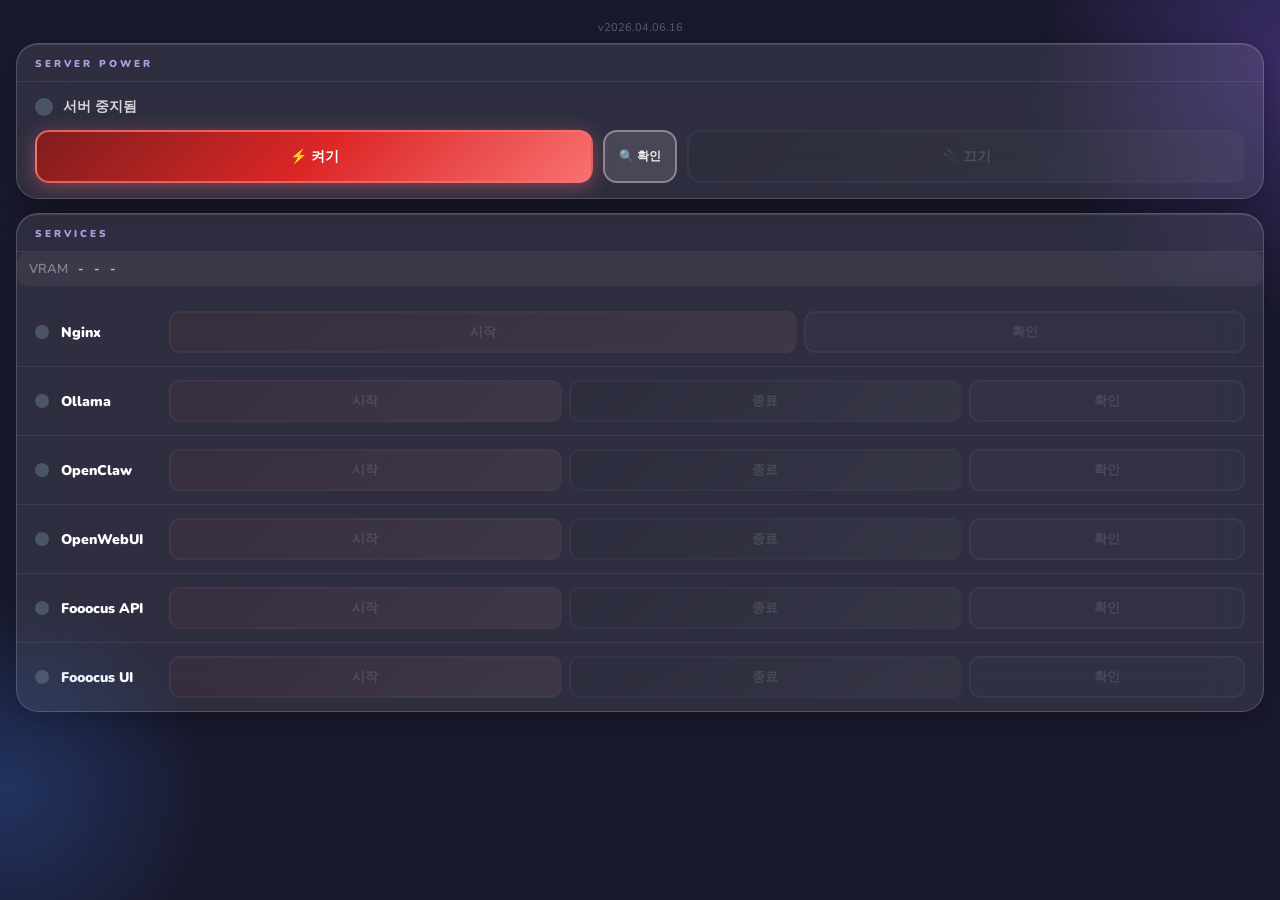
==== index.html @ 9ccc8fa9 "Add Fooocus UI button, separate API and UI controls" ====
<!DOCTYPE html>
<html lang="ko">
<head>
  <meta charset="UTF-8">
  <meta name="viewport" content="width=device-width, initial-scale=1.0">
  <meta name="apple-mobile-web-app-capable" content="yes">
  <meta name="apple-mobile-web-app-status-bar-style" content="black-translucent">
  <meta name="apple-mobile-web-app-title" content="서버제어">
  <title>서버제어</title>
  <link rel="manifest" href="manifest.json">
  <link href="https://fonts.googleapis.com/css2?family=Nunito:wght@400;600;700;800;900&display=swap" rel="stylesheet">
  <link rel="stylesheet" href="style.css">
</head>
<body>
  <div class="overlay" id="overlay">
    <div class="spinner"></div>
    <div class="overlay-text" id="overlay-text">처리중...</div>
    <div class="overlay-sub" id="overlay-sub">잠시만 기다려주세요</div>
  </div>

  <div style="text-align:center; color:rgba(255,255,255,0.3); font-size:11px; margin-bottom:8px;">v2026.04.06.16</div>
  <div class="card">
    <div class="card-title">Server Power</div>
    <div class="power-inner">
      <div class="power-status-row">
        <div class="status-dot checking" id="server-dot"></div>
        <div class="status-text" id="server-status-text">상태 확인중...</div>
      </div>
      <div class="power-btns">
        <button class="btn-on" id="btn-server-on" onclick="powerOn()" disabled>⚡ 켜기</button>
        <button class="btn-check-power" onclick="checkServerStatus()">🔍 확인</button>
        <button class="btn-off" id="btn-server-off" onclick="powerOff()" disabled>🔌 끄기</button>
      </div>
    </div>
  </div>

  <div class="card">
    <div class="card-title">Services</div>
    <div class="vram-bar" id="vram-bar">
      <span>VRAM</span>
      <span id="vram-total">-</span>
      <span id="vram-used">-</span>
      <span id="vram-free">-</span>
    </div>
    <div class="service-row">
      <div class="svc-dot checking" id="nginx-dot"></div>
      <div class="svc-name">Nginx</div>
      <div class="svc-btns">
        <button class="svc-btn svc-start" id="nginx-start" onclick="serviceCtrl('nginx','start','Nginx 시작중...')" disabled>시작</button>
        <button class="svc-btn svc-chk" onclick="serviceCheck('nginx')">확인</button>
      </div>
    </div>
    <div class="service-row">
      <div class="svc-dot checking" id="ollama-dot"></div>
      <div class="svc-name">Ollama</div>
      <div class="svc-btns">
        <button class="svc-btn svc-start" id="ollama-start" onclick="serviceCtrl('ollama','start','Ollama 시작중...')" disabled>시작</button>
        <button class="svc-btn svc-stop" id="ollama-stop" onclick="ollamaStop()" disabled>종료</button>
        <button class="svc-btn svc-chk" onclick="serviceCheck('ollama')">확인</button>
      </div>
    </div>
    <div class="service-row">
      <div class="svc-dot checking" id="openclaw-dot"></div>
      <div class="svc-name">OpenClaw</div>
      <div class="svc-btns">
        <button class="svc-btn svc-start" id="openclaw-start" onclick="serviceCtrl('openclaw','start','OpenClaw 시작중...')" disabled>시작</button>
        <button class="svc-btn svc-stop" id="openclaw-stop" onclick="serviceCtrl('openclaw','stop','OpenClaw 종료중...')" disabled>종료</button>
        <button class="svc-btn svc-chk" onclick="serviceCheck('openclaw')">확인</button>
      </div>
    </div>
  <div class="service-row">
      <div class="svc-dot checking" id="openwebui-dot"></div>
      <div class="svc-name">OpenWebUI</div>
      <div class="svc-btns">
        <button class="svc-btn svc-start" id="openwebui-start" onclick="serviceCtrl('openwebui','start','OpenWebUI 시작중...')" disabled>시작</button>
        <button class="svc-btn svc-stop" id="openwebui-stop" onclick="serviceCtrl('openwebui','stop','OpenWebUI 종료중...')" disabled>종료</button>
        <button class="svc-btn svc-chk" onclick="serviceCheck('openwebui')">확인</button>
      </div>
    </div>
    <div class="service-row">
      <div class="svc-dot checking" id="fooocus-dot"></div>
      <div class="svc-name">Fooocus API</div>
      <div class="svc-btns">
        <button class="svc-btn svc-start" id="fooocus-start" onclick="serviceCtrl('fooocus','start','Fooocus API 시작중...')" disabled>시작</button>
        <button class="svc-btn svc-stop" id="fooocus-stop" onclick="serviceCtrl('fooocus','stop','Fooocus API 종료중...')" disabled>종료</button>
        <button class="svc-btn svc-chk" onclick="serviceCheck('fooocus')">확인</button>
      </div>
    </div>
    <div class="service-row">
      <div class="svc-dot checking" id="fooocus_ui-dot"></div>
      <div class="svc-name">Fooocus UI</div>
      <div class="svc-btns">
        <button class="svc-btn svc-start" id="fooocus_ui-start" onclick="serviceCtrl('fooocus_ui','start','Fooocus UI 시작중...')" disabled>시작</button>
        <button class="svc-btn svc-stop" id="fooocus_ui-stop" onclick="serviceCtrl('fooocus_ui','stop','Fooocus UI 종료중...')" disabled>종료</button>
        <button class="svc-btn svc-chk" onclick="serviceCheck('fooocus_ui')">확인</button>
      </div>
    </div>
  </div>

  
  </div>

  <script src="app.js"></script>
</body>
</html>
---- style.css ----
* { margin: 0; padding: 0; box-sizing: border-box; }
body {
  min-height: 100vh;
  background: #1a1a2e;
  font-family: 'Nunito', sans-serif;
  padding: 20px 16px 50px;
  position: relative;
  overflow-x: hidden;
}
body::before {
  content: '';
  position: fixed; top: -20%; right: -20%;
  width: 500px; height: 500px;
  background: radial-gradient(circle, rgba(139,92,246,0.3) 0%, transparent 70%);
  pointer-events: none;
}
body::after {
  content: '';
  position: fixed; bottom: -10%; left: -15%;
  width: 400px; height: 400px;
  background: radial-gradient(circle, rgba(59,130,246,0.25) 0%, transparent 70%);
  pointer-events: none;
}
.overlay {
  display: none; position: fixed;
  top: 0; left: 0; width: 100%; height: 100%;
  background: rgba(5,2,15,0.92);
  backdrop-filter: blur(16px);
  z-index: 999;
  justify-content: center; align-items: center;
  flex-direction: column; gap: 22px;
}
.overlay.show { display: flex; }
.spinner {
  width: 52px; height: 52px;
  border: 4px solid rgba(167,139,250,0.15);
  border-top-color: #a78bfa;
  border-radius: 50%;
  animation: spin 0.85s linear infinite;
}
@keyframes spin { to { transform: rotate(360deg); } }
.overlay-text { color: #fff; font-size: 18px; font-weight: 800; }
.overlay-sub { color: rgba(255,255,255,0.35); font-size: 13px; font-weight: 600; }
.card {
  background: rgba(255,255,255,0.09);
  backdrop-filter: blur(24px);
  border: 1px solid rgba(255,255,255,0.18);
  border-radius: 22px;
  margin-bottom: 14px;
  overflow: hidden;
  box-shadow: 0 8px 32px rgba(0,0,0,0.35), inset 0 1px 0 rgba(255,255,255,0.12);
}
.card-title {
  font-size: 10px; font-weight: 900; letter-spacing: 3px;
  text-transform: uppercase; color: rgba(196,181,253,0.85);
  padding: 13px 18px 10px;
  border-bottom: 1px solid rgba(255,255,255,0.08);
}
.power-inner { padding: 15px 18px; }
.power-status-row { display: flex; align-items: center; gap: 10px; margin-bottom: 14px; }
.status-dot {
  width: 18px; height: 18px; border-radius: 50%;
  background: #4b5563; transition: all 0.4s; flex-shrink: 0;
}
.status-dot.online { background: #f87171; box-shadow: 0 0 14px #f87171, 0 0 28px rgba(248,113,113,0.6); }
.status-dot.offline { background: #4b5563; box-shadow: none; }
.status-dot.checking { background: #fbbf24; animation: blink 0.9s ease-in-out infinite; }
@keyframes blink { 0%,100%{opacity:1} 50%{opacity:0.25} }
.status-text { font-size: 14px; font-weight: 700; color: rgba(255,255,255,0.8); }
.power-btns { display: grid; grid-template-columns: 1fr auto 1fr; gap: 10px; }
button:disabled {
  opacity: 0.15 !important;
  cursor: not-allowed !important;
  box-shadow: none !important;
  filter: grayscale(60%);
}
.btn-on {
  background: linear-gradient(135deg, #7f1d1d, #dc2626, #f87171);
  color: #fff;
  border: 2px solid rgba(248,113,113,0.8);
  border-radius: 14px; padding: 15px 10px;
  font-size: 14px; font-weight: 900; font-family: 'Nunito', sans-serif;
  cursor: pointer;
  box-shadow: 0 4px 20px rgba(248,113,113,0.4);
  transition: all 0.2s;
}
.btn-on:not(:disabled):active { transform: scale(0.95); }
.btn-off {
  background: linear-gradient(135deg, #1f2937, #374151, #6b7280);
  color: #fff;
  border: 2px solid rgba(107,114,128,0.8);
  border-radius: 14px; padding: 15px 10px;
  font-size: 14px; font-weight: 900; font-family: 'Nunito', sans-serif;
  cursor: pointer;
  box-shadow: 0 4px 20px rgba(107,114,128,0.3);
  transition: all 0.2s;
}
.btn-off:not(:disabled):active { transform: scale(0.95); }
.btn-check-power {
  background: rgba(255,255,255,0.12); color: rgba(255,255,255,0.9);
  border: 2px solid rgba(255,255,255,0.35);
  border-radius: 14px; padding: 15px 14px;
  font-size: 12px; font-weight: 800; font-family: 'Nunito', sans-serif;
  cursor: pointer; transition: all 0.2s; white-space: nowrap;
}
.btn-check-power:active { background: rgba(255,255,255,0.2); }
.service-row {
  display: flex; align-items: center;
  padding: 13px 18px;
  border-bottom: 1px solid rgba(255,255,255,0.07);
  gap: 12px;
}
.service-row:last-child { border-bottom: none; }
.svc-dot {
  width: 14px; height: 14px; border-radius: 50%;
  background: #4b5563; flex-shrink: 0; transition: all 0.4s;
}
.svc-dot.online { background: #f87171; box-shadow: 0 0 10px rgba(248,113,113,0.8); }
.svc-dot.offline { background: #4b5563; box-shadow: none; }
.svc-dot.checking { background: #fbbf24; animation: blink 0.9s ease-in-out infinite; }
.svc-name { font-size: 14px; font-weight: 900; color: #fff; width: 96px; flex-shrink: 0; }
.svc-btns { display: flex; gap: 7px; flex: 1; }
.svc-btn {
  flex: 1; padding: 10px 0; border-radius: 11px;
  font-size: 13px; font-weight: 800; font-family: 'Nunito', sans-serif;
  cursor: pointer; transition: all 0.15s;
}
.svc-btn:not(:disabled):active { transform: scale(0.94); }
.svc-start {
  background: linear-gradient(135deg, rgba(185,28,28,0.9), rgba(248,113,113,0.8));
  color: #fff;
  border: 2px solid rgba(248,113,113,0.7);
  box-shadow: 0 2px 12px rgba(248,113,113,0.3);
}
.svc-stop {
  background: linear-gradient(135deg, rgba(31,41,55,0.9), rgba(107,114,128,0.7));
  color: rgba(255,255,255,0.85);
  border: 2px solid rgba(107,114,128,0.6);
}
.svc-chk {
  flex: 0.7;
  background: rgba(255,255,255,0.1);
  color: rgba(255,255,255,0.8);
  border: 2px solid rgba(255,255,255,0.3);
}
.proj-inner { padding: 15px 18px; }
.proj-row { display: flex; gap: 8px; }
.proj-input {
  flex: 1; padding: 14px 15px; border-radius: 13px;
  border: 2px solid rgba(167,139,250,0.5);
  background: rgba(167,139,250,0.1); color: #fff;
  font-size: 14px; font-family: 'Nunito', sans-serif; font-weight: 700; outline: none;
  transition: all 0.2s;
}
.proj-input:focus { border-color: rgba(167,139,250,0.9); background: rgba(167,139,250,0.15); }
.proj-input::placeholder { color: rgba(255,255,255,0.4); font-weight: 600; }
.proj-input:disabled { opacity: 0.15; cursor: not-allowed; }
.btn-create {
  padding: 14px 18px; border-radius: 13px;
  border: 2px solid rgba(167,139,250,0.8);
  background: linear-gradient(135deg, #6d28d9, #7c3aed, #a78bfa); color: #fff;
  font-size: 13px; font-weight: 900; font-family: 'Nunito', sans-serif;
  cursor: pointer;
  box-shadow: 0 4px 15px rgba(124,58,237,0.5);
  transition: all 0.2s;
}
.btn-create:not(:disabled):active { transform: scale(0.95); }
.btn-del {
  padding: 14px 18px; border-radius: 13px;
  border: 2px solid rgba(248,113,113,0.7);
  background: rgba(220,38,38,0.25); color: #fca5a5;
  font-size: 13px; font-weight: 900; font-family: 'Nunito', sans-serif;
  cursor: pointer; transition: all 0.2s;
  box-shadow: 0 2px 12px rgba(220,38,38,0.25);
}
.btn-del:not(:disabled):active { transform: scale(0.95); }
.links { display: flex; flex-direction: column; gap: 10px; margin-top: 4px; }
.link-btn {
  display: block;
  background: rgba(255,255,255,0.07);
  backdrop-filter: blur(10px);
  border: 2px solid rgba(255,255,255,0.25);
  border-radius: 16px; padding: 16px 20px; text-align: center;
  color: rgba(255,255,255,0.85); font-size: 14px; font-weight: 800;
  font-family: 'Nunito', sans-serif; text-decoration: none; transition: all 0.2s;
  box-shadow: 0 4px 12px rgba(0,0,0,0.2);
}
.link-btn:active { background: rgba(167,139,250,0.18); color: #fff; border-color: rgba(167,139,250,0.6); }

.vram-bar {
  display: flex;
  gap: 10px;
  align-items: center;
  padding: 8px 12px;
  background: rgba(255,255,255,0.05);
  border-radius: 10px;
  margin-bottom: 12px;
  font-size: 13px;
  color: rgba(255,255,255,0.7);
  font-weight: 700;
}
.vram-bar span:first-child {
  color: rgba(255,255,255,0.4);
  font-weight: 600;
}
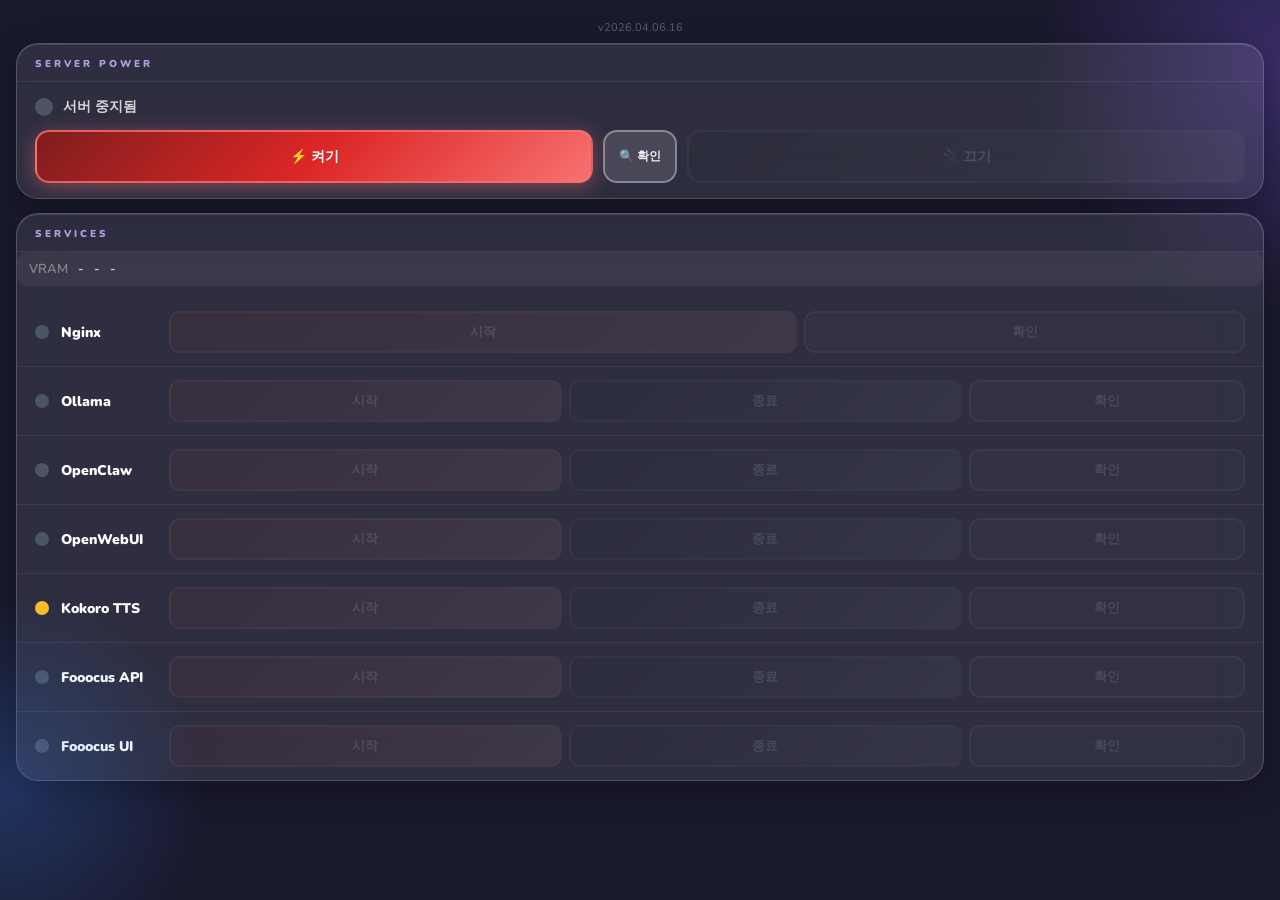
==== commit 69bcd7ce: "v2026.04.17 Add Kokoro TTS button" ====
--- a/index.html
+++ b/index.html
@@ -78,6 +78,15 @@
       </div>
     </div>
     <div class="service-row">
+      <div class="svc-dot checking" id="kokoro-dot"></div>
+      <div class="svc-name">Kokoro TTS</div>
+      <div class="svc-btns">
+        <button class="svc-btn svc-start" id="kokoro-start" onclick="serviceCtrl('kokoro','start','Kokoro 시작중...')" disabled>시작</button>
+        <button class="svc-btn svc-stop" id="kokoro-stop" onclick="serviceCtrl('kokoro','stop','Kokoro 종료중...')" disabled>종료</button>
+        <button class="svc-btn svc-chk" onclick="serviceCheck('kokoro')">확인</button>
+      </div>
+    </div>
+    <div class="service-row">
       <div class="svc-dot checking" id="fooocus-dot"></div>
       <div class="svc-name">Fooocus API</div>
       <div class="svc-btns">
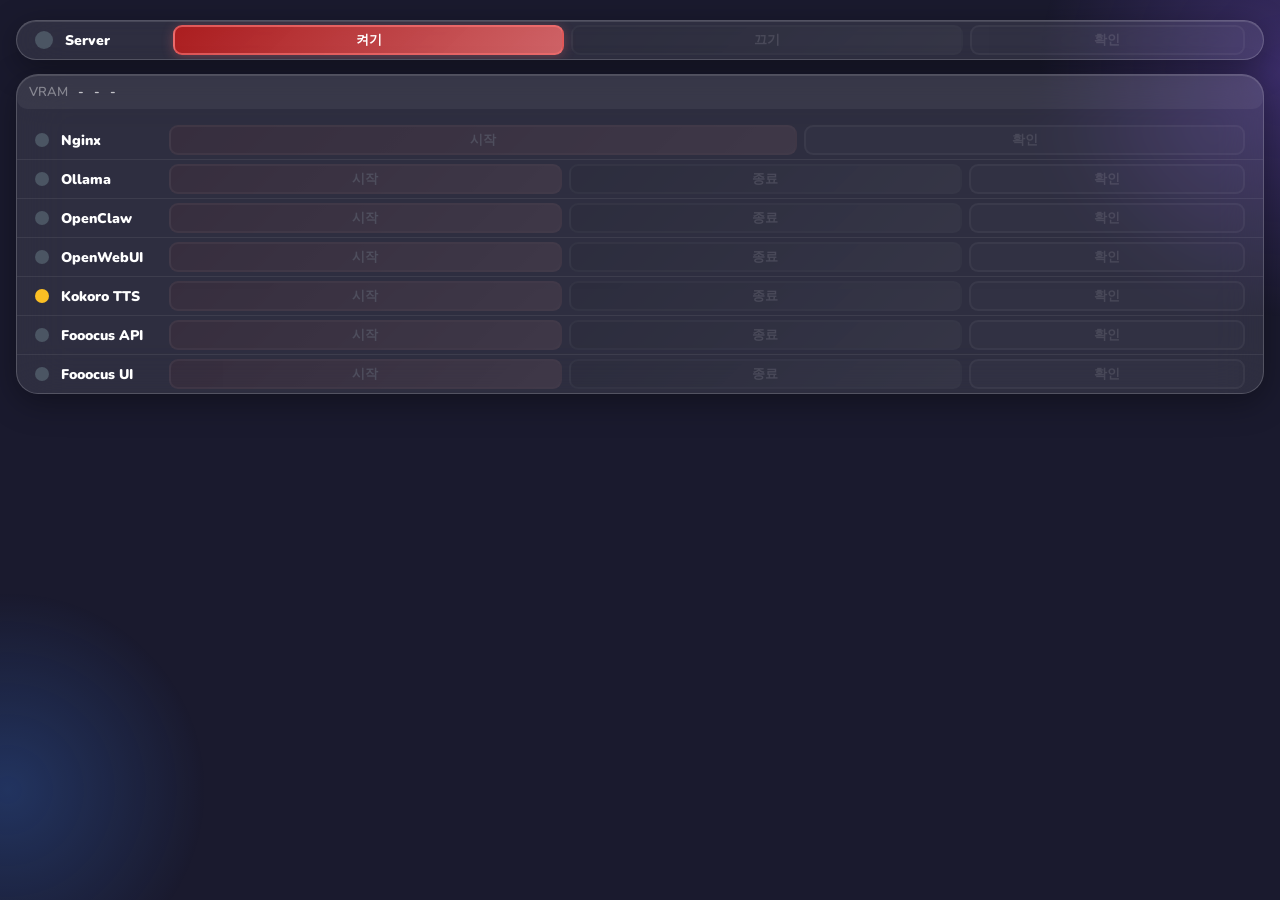
==== commit 37cb75d5: "UI compact, add Kokoro TTS, remove version/titles" ====
--- a/index.html
+++ b/index.html
@@ -9,7 +9,7 @@
   <title>서버제어</title>
   <link rel="manifest" href="manifest.json">
   <link href="https://fonts.googleapis.com/css2?family=Nunito:wght@400;600;700;800;900&display=swap" rel="stylesheet">
-  <link rel="stylesheet" href="style.css">
+  <link rel="stylesheet" href="style.css?v=17">
 </head>
 <body>
   <div class="overlay" id="overlay">
@@ -18,24 +18,21 @@
     <div class="overlay-sub" id="overlay-sub">잠시만 기다려주세요</div>
   </div>
 
-  <div style="text-align:center; color:rgba(255,255,255,0.3); font-size:11px; margin-bottom:8px;">v2026.04.06.16</div>
   <div class="card">
-    <div class="card-title">Server Power</div>
-    <div class="power-inner">
-      <div class="power-status-row">
-        <div class="status-dot checking" id="server-dot"></div>
-        <div class="status-text" id="server-status-text">상태 확인중...</div>
-      </div>
-      <div class="power-btns">
-        <button class="btn-on" id="btn-server-on" onclick="powerOn()" disabled>⚡ 켜기</button>
-        <button class="btn-check-power" onclick="checkServerStatus()">🔍 확인</button>
-        <button class="btn-off" id="btn-server-off" onclick="powerOff()" disabled>🔌 끄기</button>
+    <div class="service-row">
+      <div class="status-dot checking" id="server-dot"></div>
+      <div class="svc-name">Server</div>
+      <div id="server-status-text" style="display:none"></div>
+      <div class="svc-btns">
+        <button class="svc-btn svc-start" id="btn-server-on" onclick="powerOn()" disabled>켜기</button>
+        <button class="svc-btn svc-stop" id="btn-server-off" onclick="powerOff()" disabled>끄기</button>
+        <button class="svc-btn svc-chk" onclick="checkServerStatus()">확인</button>
       </div>
     </div>
   </div>
 
   <div class="card">
-    <div class="card-title">Services</div>
+    
     <div class="vram-bar" id="vram-bar">
       <span>VRAM</span>
       <span id="vram-total">-</span>
@@ -109,6 +106,6 @@
   
   </div>
 
-  <script src="app.js"></script>
+  <script src="app.js?v=17"></script>
 </body>
 </html>
--- a/style.css
+++ b/style.css
@@ -56,8 +56,8 @@
   padding: 13px 18px 10px;
   border-bottom: 1px solid rgba(255,255,255,0.08);
 }
-.power-inner { padding: 15px 18px; }
-.power-status-row { display: flex; align-items: center; gap: 10px; margin-bottom: 14px; }
+.power-inner { padding: 4px 18px; }
+.power-status-row { display: flex; align-items: center; gap: 10px; margin-bottom: 8px; }
 .status-dot {
   width: 18px; height: 18px; border-radius: 50%;
   background: #4b5563; transition: all 0.4s; flex-shrink: 0;
@@ -100,13 +100,13 @@
   background: rgba(255,255,255,0.12); color: rgba(255,255,255,0.9);
   border: 2px solid rgba(255,255,255,0.35);
   border-radius: 14px; padding: 15px 14px;
-  font-size: 12px; font-weight: 800; font-family: 'Nunito', sans-serif;
+  font-size: 13px; font-weight: 800; font-family: 'Nunito', sans-serif;
   cursor: pointer; transition: all 0.2s; white-space: nowrap;
 }
 .btn-check-power:active { background: rgba(255,255,255,0.2); }
 .service-row {
   display: flex; align-items: center;
-  padding: 13px 18px;
+  padding: 4px 18px;
   border-bottom: 1px solid rgba(255,255,255,0.07);
   gap: 12px;
 }
@@ -121,7 +121,7 @@
 .svc-name { font-size: 14px; font-weight: 900; color: #fff; width: 96px; flex-shrink: 0; }
 .svc-btns { display: flex; gap: 7px; flex: 1; }
 .svc-btn {
-  flex: 1; padding: 10px 0; border-radius: 11px;
+  flex: 1; padding: 4px 0; border-radius: 9px;
   font-size: 13px; font-weight: 800; font-family: 'Nunito', sans-serif;
   cursor: pointer; transition: all 0.15s;
 }
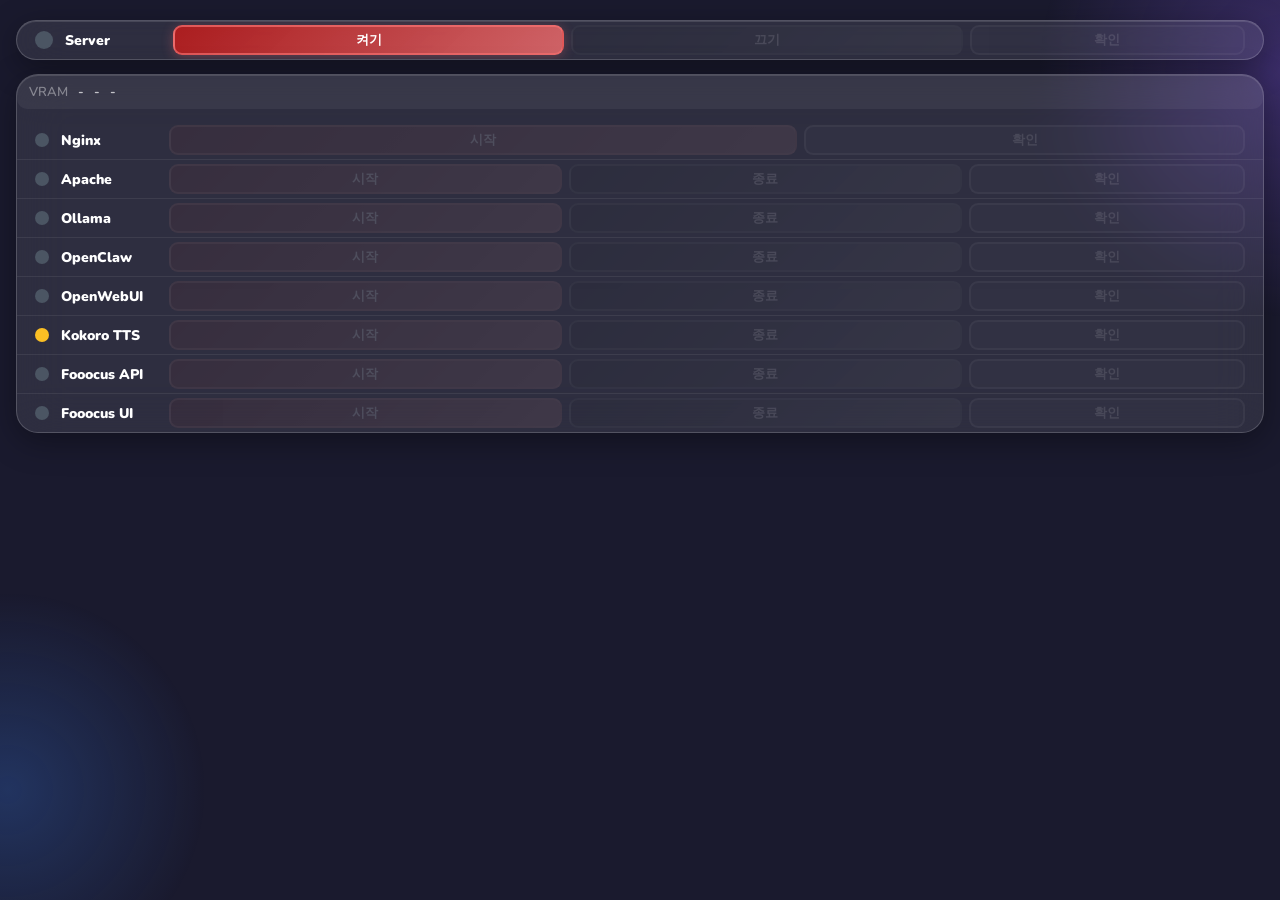
==== commit 00390bde: "서버 제어판 Apache 항목 추가" ====
--- a/index.html
+++ b/index.html
@@ -45,6 +45,15 @@
       <div class="svc-btns">
         <button class="svc-btn svc-start" id="nginx-start" onclick="serviceCtrl('nginx','start','Nginx 시작중...')" disabled>시작</button>
         <button class="svc-btn svc-chk" onclick="serviceCheck('nginx')">확인</button>
+      </div>
+    </div>
+    <div class="service-row">
+      <div class="svc-dot checking" id="apache-dot"></div>
+      <div class="svc-name">Apache</div>
+      <div class="svc-btns">
+        <button class="svc-btn svc-start" id="apache-start" onclick="serviceCtrl('apache','start','Apache 시작중...')" disabled>시작</button>
+        <button class="svc-btn svc-stop" id="apache-stop" onclick="serviceCtrl('apache','stop','Apache 종료중...')" disabled>종료</button>
+        <button class="svc-btn svc-chk" onclick="serviceCheck('apache')">확인</button>
       </div>
     </div>
     <div class="service-row">
@@ -106,6 +115,6 @@
   
   </div>
 
-  <script src="app.js?v=17"></script>
+  <script src="app.js?v=18"></script>
 </body>
 </html>
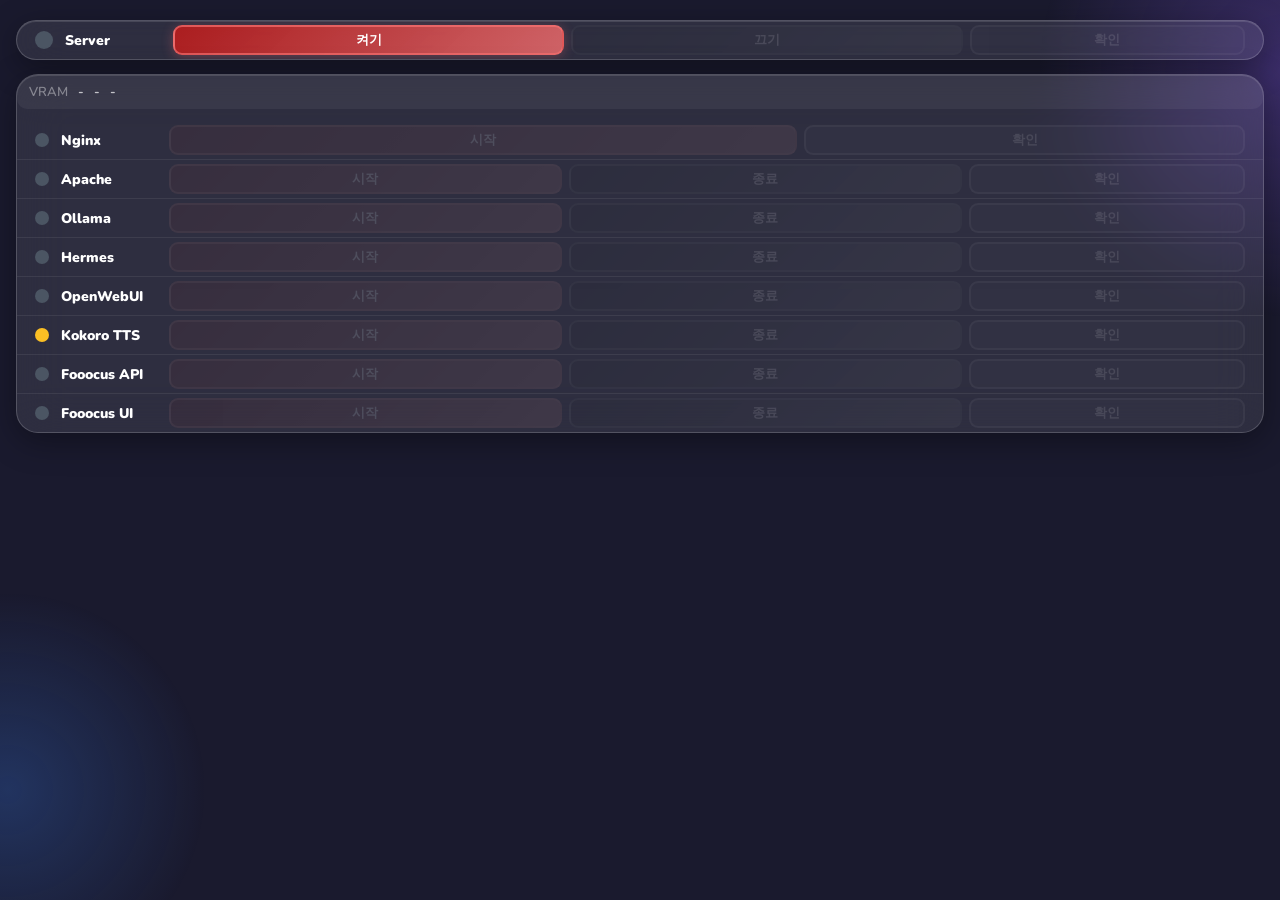
==== commit a539ea1a: "Add Hermes service control" ====
--- a/index.html
+++ b/index.html
@@ -66,12 +66,17 @@
       </div>
     </div>
     <div class="service-row">
-      <div class="svc-dot checking" id="openclaw-dot"></div>
-      <div class="svc-name">OpenClaw</div>
+      <div class="svc-dot checking" id="hermes-dot"></div>
+      <div class="svc-name">Hermes</div>
       <div class="svc-btns">
-        <button class="svc-btn svc-start" id="openclaw-start" onclick="serviceCtrl('openclaw','start','OpenClaw 시작중...')" disabled>시작</button>
-        <button class="svc-btn svc-stop" id="openclaw-stop" onclick="serviceCtrl('openclaw','stop','OpenClaw 종료중...')" disabled>종료</button>
-        <button class="svc-btn svc-chk" onclick="serviceCheck('openclaw')">확인</button>
+        <button class="svc-btn svc-start" id="hermes-start"
+            onclick="serviceCtrl('hermes','start','Hermes 시작중...')" disabled>시작</button>
+
+        <button class="svc-btn svc-stop" id="hermes-stop"
+            onclick="serviceCtrl('hermes','stop','Hermes 종료중...')" disabled>종료</button>
+
+         <button class="svc-btn svc-chk"
+            onclick="serviceCheck('hermes')">확인</button>
       </div>
     </div>
   <div class="service-row">
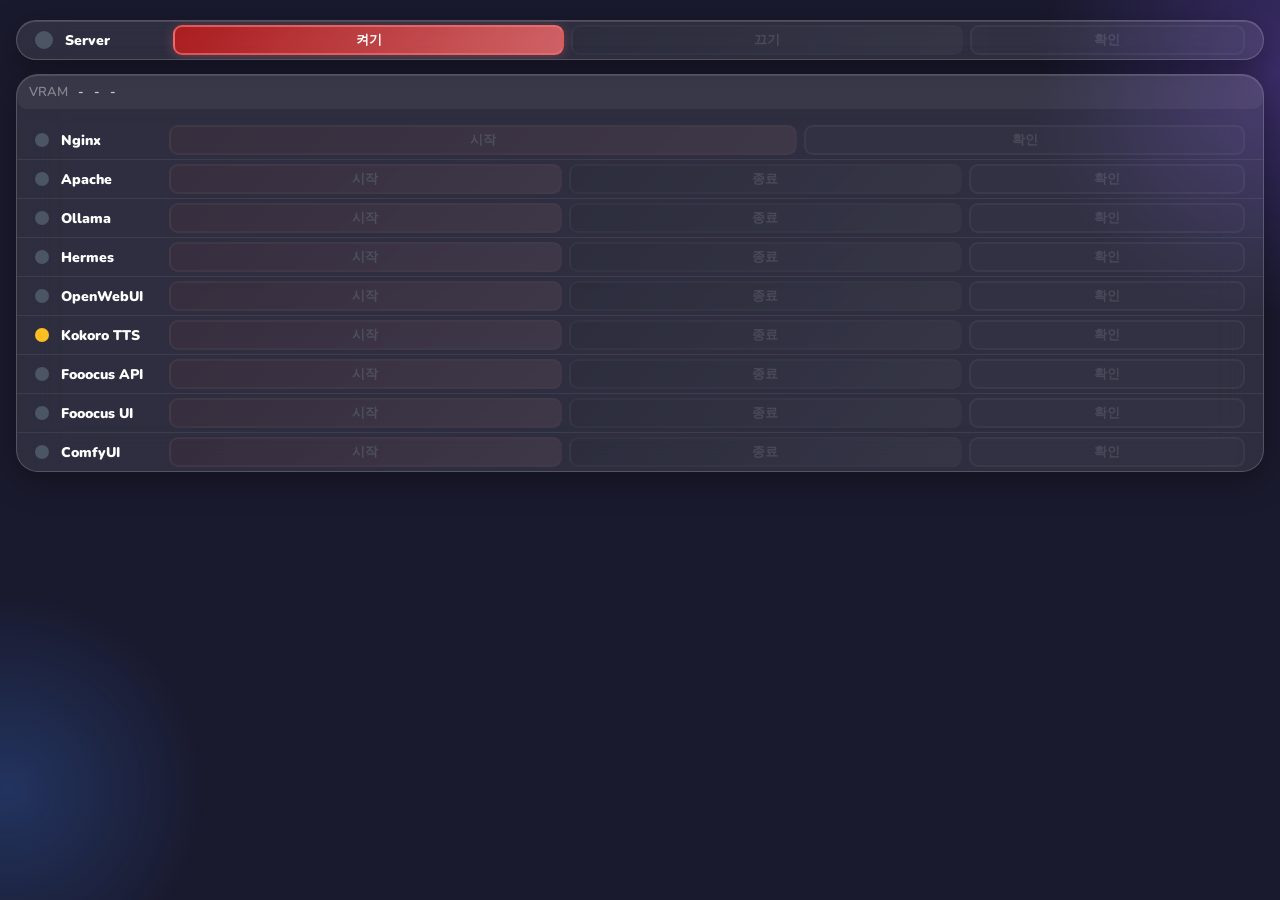
==== commit 45e2bfea: "Add ComfyUI service card to PWA dashboard" ====
--- a/index.html
+++ b/index.html
@@ -115,6 +115,15 @@
         <button class="svc-btn svc-chk" onclick="serviceCheck('fooocus_ui')">확인</button>
       </div>
     </div>
+    <div class="service-row">
+      <div class="svc-dot checking" id="comfyui-dot"></div>
+      <div class="svc-name">ComfyUI</div>
+      <div class="svc-btns">
+        <button class="svc-btn svc-start" id="comfyui-start" onclick="serviceCtrl('comfyui','start','ComfyUI 시작중...')" disabled>시작</button>
+        <button class="svc-btn svc-stop" id="comfyui-stop" onclick="serviceCtrl('comfyui','stop','ComfyUI 종료중...')" disabled>종료</button>
+        <button class="svc-btn svc-chk" onclick="serviceCheck('comfyui')">확인</button>
+      </div>
+    </div>
   </div>
 
   
